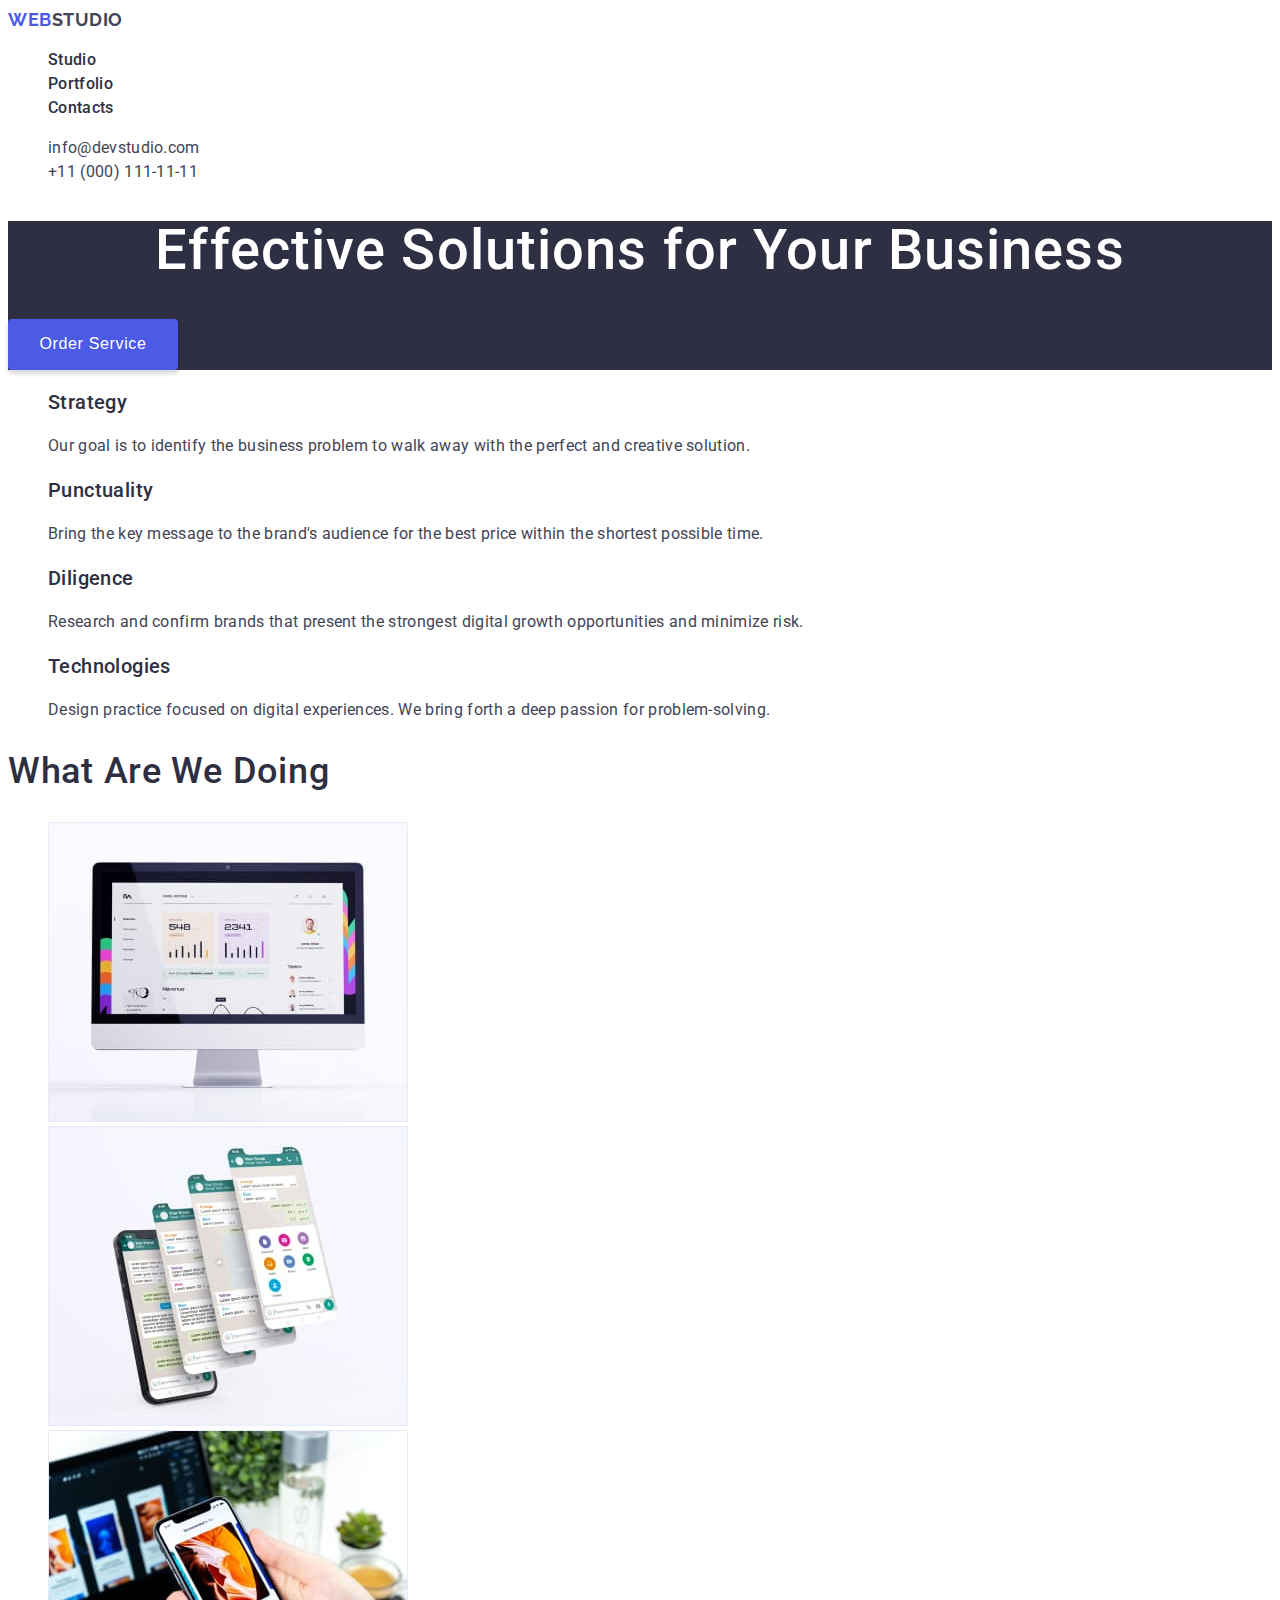
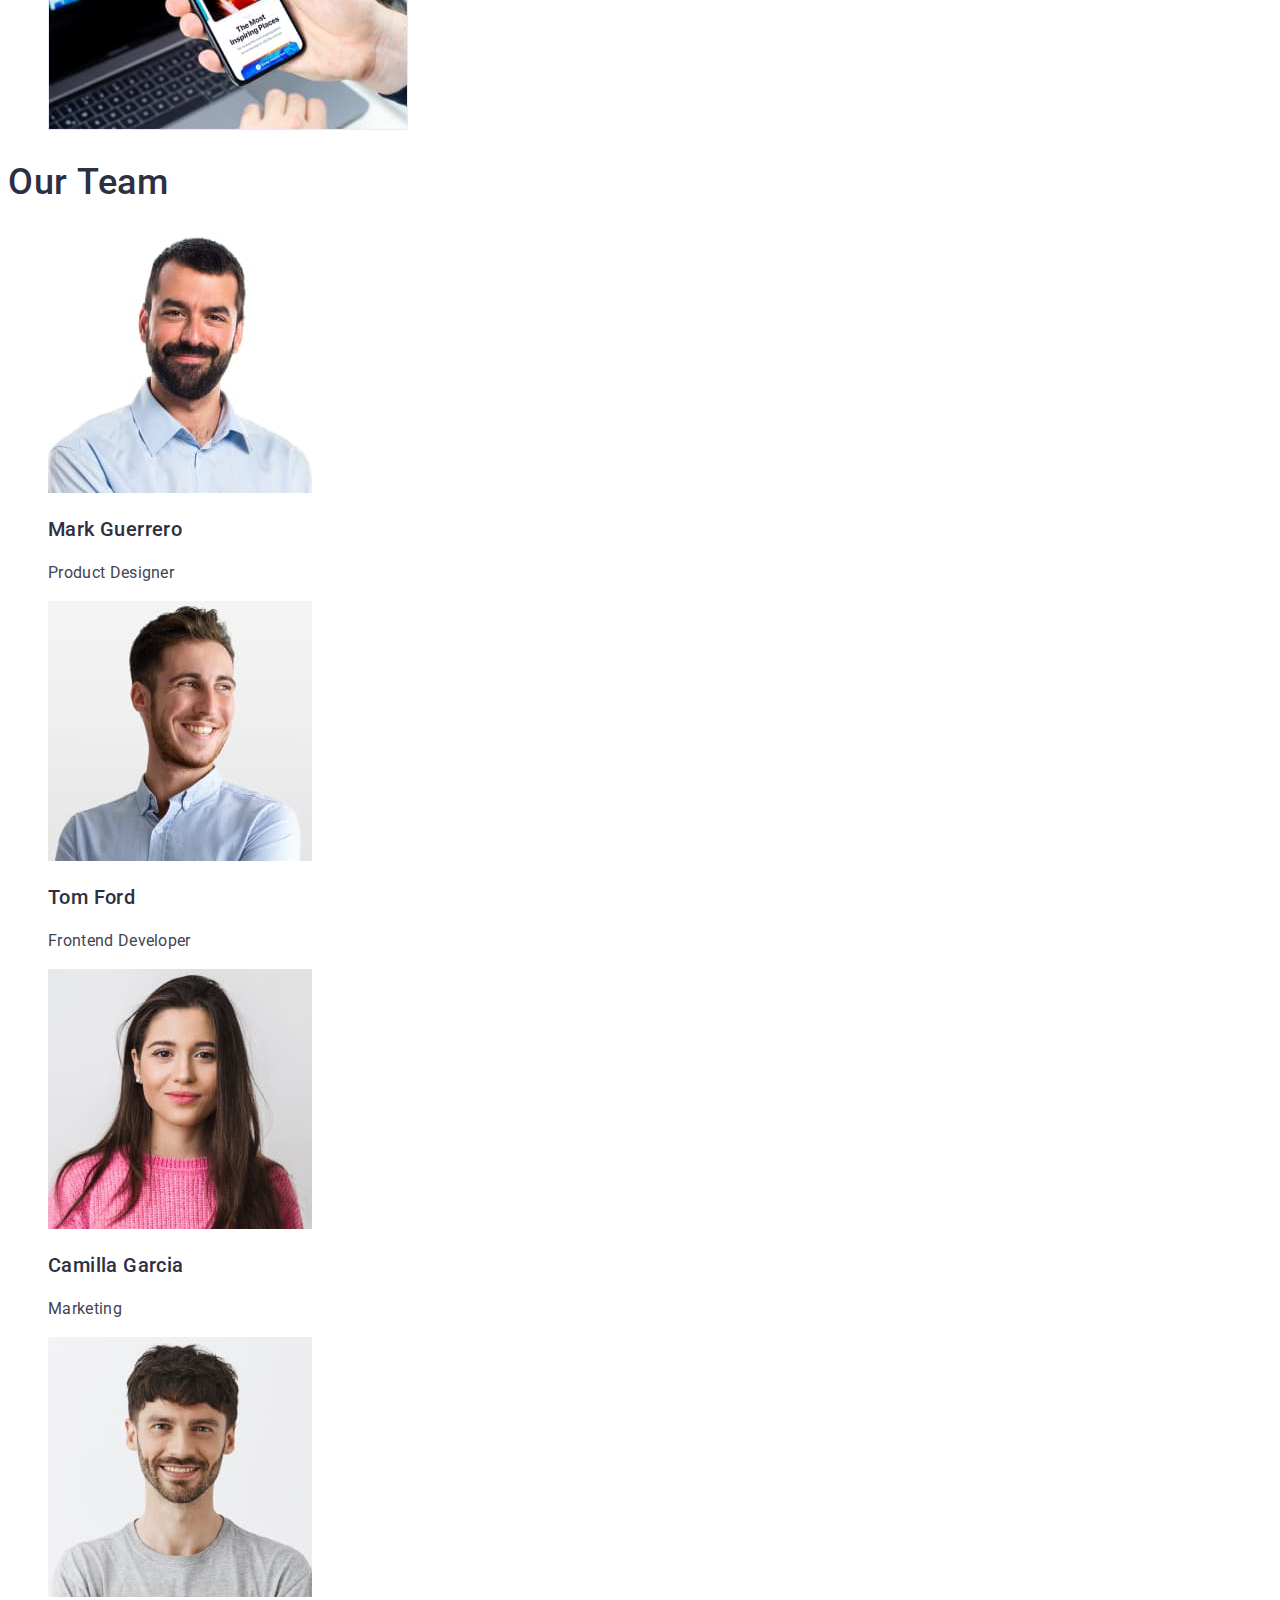
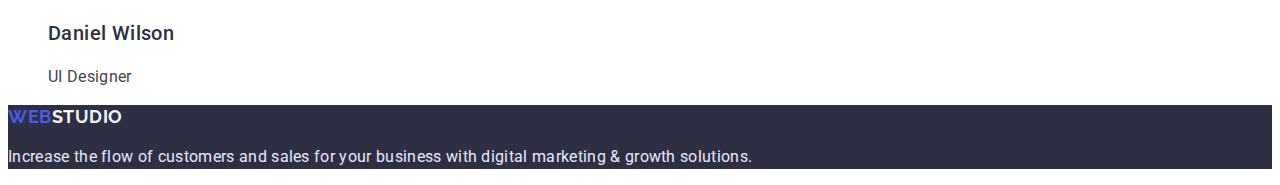
==== index.html @ fad01234 "complete" ====
<!DOCTYPE html>
<html lang="en">
  <head>
    <meta charset="UTF-8" />
    <meta http-equiv="X-UA-Compatible" content="IE=edge" />
    <meta name="viewport" content="width=device-width, initial-scale=1.0" />
    <title>Web Studio</title>
    <link rel="preconnect" href="https://fonts.googleapis.com" />
    <link rel="preconnect" href="https://fonts.gstatic.com" crossorigin />
    <link
      href="https://fonts.googleapis.com/css2?family=Raleway:wght@700&family=Roboto:wght@400;500;700;900&display=swap"
      rel="stylesheet"
    />
    <link rel="stylesheet" href="./style/style.css" />
  </head>

  <body>
    <header>
      <nav>
        <a class="logo" href="/"><span class="accent">Web</span>Studio</a>
        <ul class="nav-list list">
          <li><a href="./index.html">Studio</a></li>
          <li><a href="./portfolio.html">Portfolio</a></li>
          <li><a href="/">Contacts</a></li>
        </ul>
      </nav>

      <ul class="contacts list">
        <li><a class="email" href="mailto:info@devstudio.com">info@devstudio.com</a></li>
        <li><a class="phone" href="tel:+11(000)111-11-11">+11 (000) 111-11-11</a></li>
      </ul>
    </header>

    <main>
      <section class="hero">
        <h1 class="hero-title">Effective Solutions for Your Business</h1>
        <button class="hero-btn btn" type="button">Order Service</button>
      </section>

      <section class="privileges">
        <h2 class="section-title visually-hidden">Privileges</h2>
        <ul class="list">
          <li>
            <h3 class="section-subtitle">Strategy</h3>
            <p class="section-description">
              Our goal is to identify the business problem to walk away with the perfect and
              creative solution.
            </p>
          </li>
          <li>
            <h3 class="section-subtitle">Punctuality</h3>
            <p class="section-description">
              Bring the key message to the brand's audience for the best price within the shortest
              possible time.
            </p>
          </li>
          <li>
            <h3 class="section-subtitle">Diligence</h3>
            <p class="section-description">
              Research and confirm brands that present the strongest digital growth opportunities
              and minimize risk.
            </p>
          </li>
          <li>
            <h3 class="section-subtitle">Technologies</h3>
            <p class="section-description">
              Design practice focused on digital experiences. We bring forth a deep passion for
              problem-solving.
            </p>
          </li>
        </ul>
      </section>

      <section class="what-are-we-doing-section">
        <h2 class="section-title">What are we doing</h2>
        <ul class="list">
          <li>
            <img width="360" height="300" src="./images/computer.jpg" alt="Monitor with graphs" />
          </li>
          <li>
            <img
              width="360"
              height="300"
              src="./images/phone1.jpg"
              alt="WhatsApp app on the phone"
            />
          </li>
          <li>
            <img
              width="360"
              height="300"
              src="./images/phone2.jpg"
              alt="iPhone with great wallpapers"
            />
          </li>
        </ul>
      </section>

      <section class="our-team-section">
        <h2 class="section-title">Our Team</h2>
        <ul class="list">
          <li>
            <img width="264" height="260" src="./images/Mark.jpg" alt="Photo of Mark Guerrero" />
            <h3 class="team-name">Mark Guerrero</h3>
            <p class="team-position">Product Designer</p>
          </li>
          <li>
            <img width="264" height="260" src="./images/Tom.jpg" alt="Photo of Tom Ford" />
            <h3 class="team-name">Tom Ford</h3>
            <p class="team-position">Frontend Developer</p>
          </li>
          <li>
            <img width="264" height="260" src="./images/Camila.jpg" alt="Photo of Camilla Garcia" />
            <h3 class="team-name">Camilla Garcia</h3>
            <p class="team-position">Marketing</p>
          </li>
          <li>
            <img width="264" height="260" src="./images/Daniel.jpg" alt="Photo of Daniel Wilson" />
            <h3 class="team-name">Daniel Wilson</h3>
            <p class="team-position">UI Designer</p>
          </li>
        </ul>
      </section>
    </main>

    <footer>
      <a class="logo footer-logo" href="/"><span class="accent">Web</span>Studio</a>
      <p class="footer-description">
        Increase the flow of customers and sales for your business with digital marketing & growth
        solutions.
      </p>
    </footer>
  </body>
</html>
---- style/style.css ----
:root {
    --main-text-color: #434455;
    --headings-color: #2e2f42;
    --primary-brand-color: #4d5ae5;
    --light-background-color: #f4f4fd;
    --accent-color: #e7e9fc;
    --white-background-color: #ffffff;
  }
  
  body {
    font-family: 'Roboto', sans-serif;
    font-size: 16px;
    color: var(--main-text-color);
    background-color: var(--white-background-color);
  }
  
  .list {
    list-style: none;
  }
  
  a {
    text-decoration: none;
  }
  
  /* Header */
  
  .logo {
    font-family: 'Raleway';
    font-weight: 700;
    font-size: 18px;
    line-height: 1.33;
    letter-spacing: 0.03em;
    text-transform: uppercase;
    color: var(--main-text-color);
    text-decoration: none;
  }
  .logo .accent {
    color: var(--primary-brand-color);
  }
  
  .nav-list a {
    font-weight: 500;
    line-height: 1.5;
    letter-spacing: 0.02em;
    color: var(--headings-color);
  }
  .nav-list a:hover,
  .nav-list a:focus {
    color: var(--main-text-color);
  }
  .nav-list a:active {
    color: var(--primary-brand-color);
  }
  
  .contacts a {
    line-height: 1.5;
    letter-spacing: 0.02em;
    color: var(--main-text-color);
  }
  .contacts a:hover,
  .contacts a:focus {
    color: var(--primary-brand-color);
  }
  
  /* Hero */
  
  .hero {
    background-color: var(--headings-color);
  }
  .hero-title {
    font-weight: 500;
    font-size: 56px;
    line-height: 1.07;
    text-align: center;
    letter-spacing: 0.02em;
    color: var(--white-background-color);
  }
  
  .btn {
    font-weight: 500;
    font-size: inherit;
    line-height: 1.18;
    letter-spacing: 0.04em;
    border: none;
    cursor: pointer;
  }
  .hero-btn {
    width: 170px;
    height: 51px;
    background-color: var(--primary-brand-color);
    box-shadow: 0px 4px 4px rgba(0, 0, 0, 0.15);
    border-radius: 4px;
    color: var(--white-background-color);
  }
  .hero-btn:hover,
  .hero-btn:focus {
    box-shadow: 0px 1px 6px rgba(46, 47, 66, 0.08), 0px 1px 1px rgba(46, 47, 66, 0.16),
      0px 2px 1px rgba(46, 47, 66, 0.08);
  }
  .hero-btn:active {
    background-color: #404bbf;
  }
  
  /* Privileges */
  
  .visually-hidden {
    position: absolute;
    width: 1px;
    height: 1px;
    margin: -1px;
    border: 0;
    padding: 0;
  
    white-space: nowrap;
    clip-path: inset(100%);
    clip: rect(0 0 0 0);
    overflow: hidden;
  }
  
  .section-subtitle,
  .team-name,
  .project-title {
    font-weight: 500;
    font-size: 20px;
    line-height: 1.2;
    letter-spacing: 0.02em;
    color: var(--headings-color);
  }
  
  .section-description,
  .team-position,
  .project-description {
    line-height: 1.5;
    letter-spacing: 0.02em;
  }
  
  /* What Are We Doing */
  
  .section-title {
    font-weight: 500;
    font-size: 36px;
    line-height: 1.11;
    letter-spacing: 0.02em;
    text-transform: capitalize;
    color: var(--headings-color);
  }
  
  /* Our Team */
  
  .our-team-section {
    background-color: var(--light-backgrounds-color);
  }
  
  /* Footer */
  
  footer {
    background-color: var(--headings-color);
  }
  
  .footer-logo {
    color: var(--light-background-color);
  }
  
  .footer-description {
    line-height: 1.5;
    letter-spacing: 0.02em;
    color: var(--accent-color);
  }
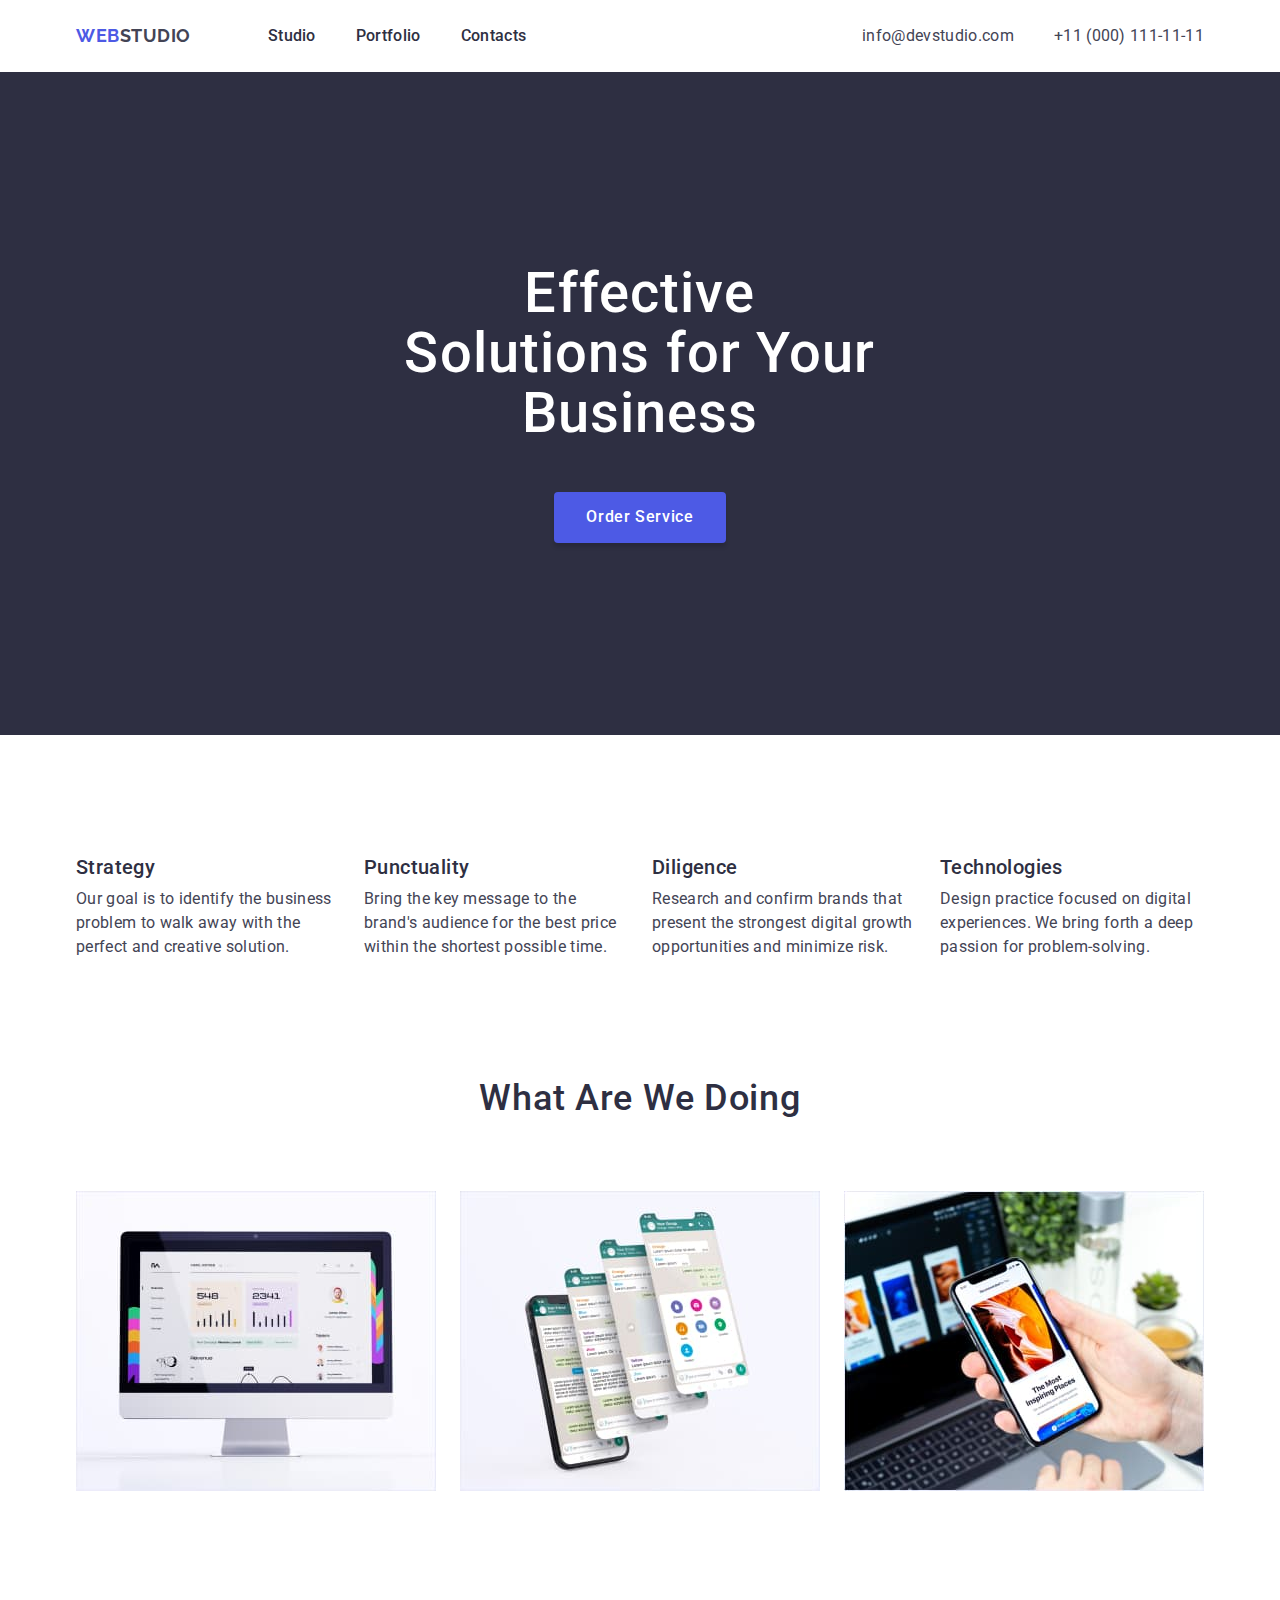
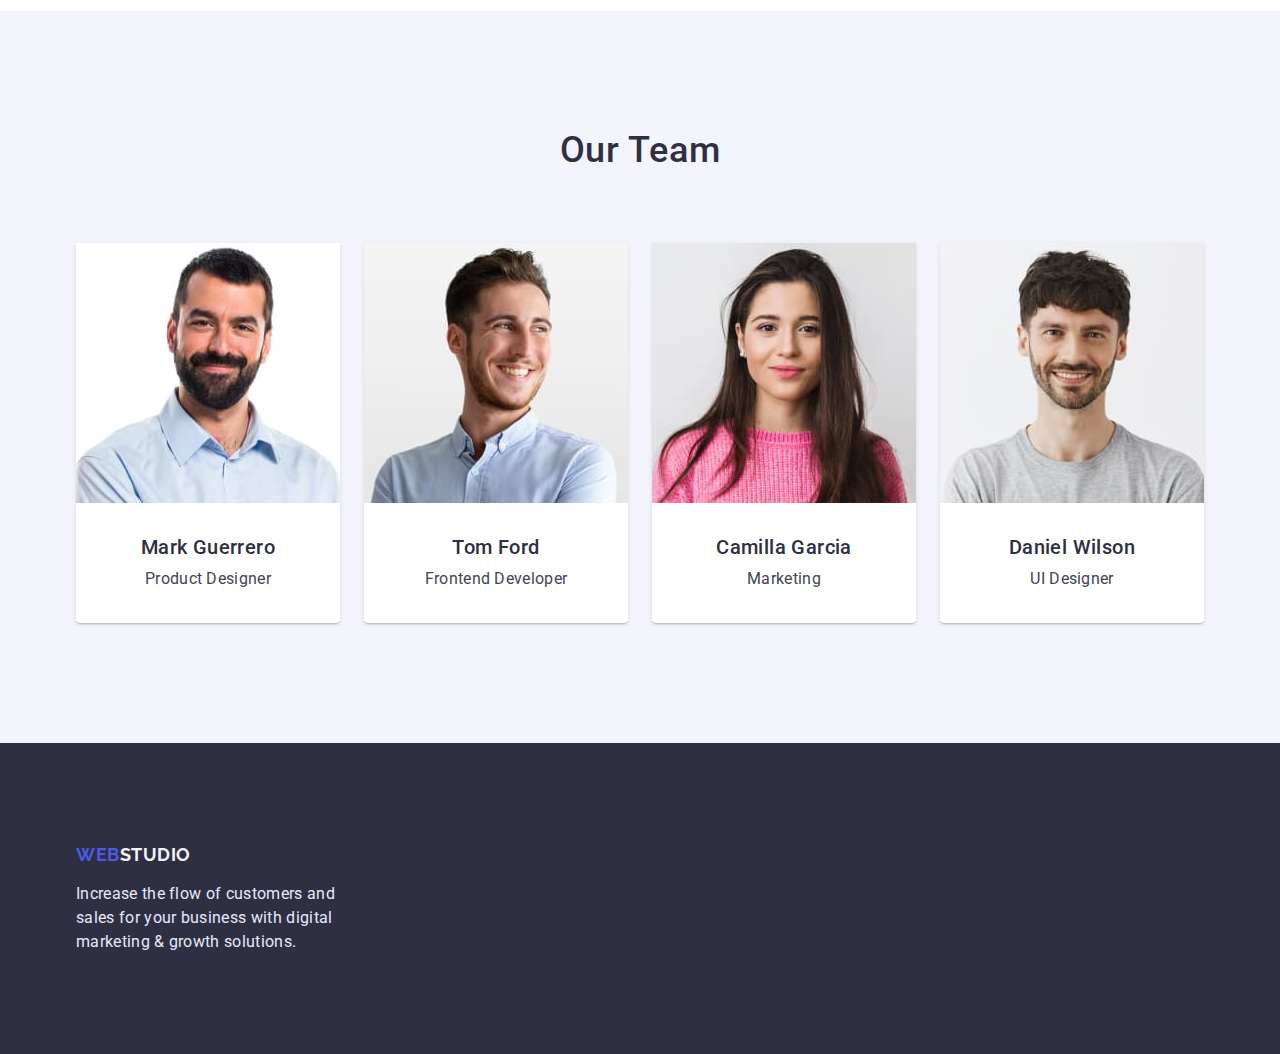
==== commit f206ca6d: "complete" ====
--- a/index.html
+++ b/index.html
@@ -4,131 +4,170 @@
     <meta charset="UTF-8" />
     <meta http-equiv="X-UA-Compatible" content="IE=edge" />
     <meta name="viewport" content="width=device-width, initial-scale=1.0" />
-    <title>Web Studio</title>
+    <title>WebStudio</title>
     <link rel="preconnect" href="https://fonts.googleapis.com" />
     <link rel="preconnect" href="https://fonts.gstatic.com" crossorigin />
     <link
       href="https://fonts.googleapis.com/css2?family=Raleway:wght@700&family=Roboto:wght@400;500;700;900&display=swap"
       rel="stylesheet"
     />
+    <link
+      rel="stylesheet"
+      href="https://cdnjs.cloudflare.com/ajax/libs/modern-normalize/1.1.0/modern-normalize.css"
+    />
     <link rel="stylesheet" href="./style/style.css" />
   </head>
 
   <body>
+    <!-- Header -->
     <header>
-      <nav>
-        <a class="logo" href="/"><span class="accent">Web</span>Studio</a>
-        <ul class="nav-list list">
-          <li><a href="./index.html">Studio</a></li>
-          <li><a href="./portfolio.html">Portfolio</a></li>
-          <li><a href="/">Contacts</a></li>
+      <div class="container">
+        <nav class="main-nav">
+          <a class="logo" href="/"><span class="accent">Web</span>Studio</a>
+          <ul class="nav-list list">
+            <li class="item"><a href="./index.html">Studio</a></li>
+            <li class="item"><a href="./portfolio.html">Portfolio</a></li>
+            <li class="item"><a href="/">Contacts</a></li>
+          </ul>
+        </nav>
+
+        <ul class="contacts list">
+          <li class="item">
+            <a class="email" href="mailto:info@devstudio.com">info@devstudio.com</a>
+          </li>
+          <li class="item">
+            <a class="phone" href="tel:+11(000)111-11-11">+11 (000) 111-11-11</a>
+          </li>
         </ul>
-      </nav>
-
-      <ul class="contacts list">
-        <li><a class="email" href="mailto:info@devstudio.com">info@devstudio.com</a></li>
-        <li><a class="phone" href="tel:+11(000)111-11-11">+11 (000) 111-11-11</a></li>
-      </ul>
+      </div>
     </header>
 
     <main>
-      <section class="hero">
-        <h1 class="hero-title">Effective Solutions for Your Business</h1>
-        <button class="hero-btn btn" type="button">Order Service</button>
+      <!-- Hero -->
+      <section class="hero section">
+        <div class="container">
+          <h1 class="hero-title">Effective Solutions for Your Business</h1>
+          <button class="hero-btn btn" type="button">Order Service</button>
+        </div>
       </section>
 
-      <section class="privileges">
-        <h2 class="section-title visually-hidden">Privileges</h2>
-        <ul class="list">
-          <li>
-            <h3 class="section-subtitle">Strategy</h3>
-            <p class="section-description">
-              Our goal is to identify the business problem to walk away with the perfect and
-              creative solution.
-            </p>
-          </li>
-          <li>
-            <h3 class="section-subtitle">Punctuality</h3>
-            <p class="section-description">
-              Bring the key message to the brand's audience for the best price within the shortest
-              possible time.
-            </p>
-          </li>
-          <li>
-            <h3 class="section-subtitle">Diligence</h3>
-            <p class="section-description">
-              Research and confirm brands that present the strongest digital growth opportunities
-              and minimize risk.
-            </p>
-          </li>
-          <li>
-            <h3 class="section-subtitle">Technologies</h3>
-            <p class="section-description">
-              Design practice focused on digital experiences. We bring forth a deep passion for
-              problem-solving.
-            </p>
-          </li>
-        </ul>
+      <!-- Privileges -->
+      <section class="privileges section">
+        <div class="container">
+          <h2 class="section-title visually-hidden">Privileges</h2>
+          <ul class="list">
+            <li class="item">
+              <h3 class="section-subtitle">Strategy</h3>
+              <p class="section-description">
+                Our goal is to identify the business problem to walk away with the perfect and
+                creative solution.
+              </p>
+            </li>
+            <li class="item">
+              <h3 class="section-subtitle">Punctuality</h3>
+              <p class="section-description">
+                Bring the key message to the brand's audience for the best price within the shortest
+                possible time.
+              </p>
+            </li>
+            <li class="item">
+              <h3 class="section-subtitle">Diligence</h3>
+              <p class="section-description">
+                Research and confirm brands that present the strongest digital growth opportunities
+                and minimize risk.
+              </p>
+            </li>
+            <li class="item">
+              <h3 class="section-subtitle">Technologies</h3>
+              <p class="section-description">
+                Design practice focused on digital experiences. We bring forth a deep passion for
+                problem-solving.
+              </p>
+            </li>
+          </ul>
+        </div>
       </section>
 
-      <section class="what-are-we-doing-section">
-        <h2 class="section-title">What are we doing</h2>
-        <ul class="list">
-          <li>
-            <img width="360" height="300" src="./images/computer.jpg" alt="Monitor with graphs" />
-          </li>
-          <li>
-            <img
-              width="360"
-              height="300"
-              src="./images/phone1.jpg"
-              alt="WhatsApp app on the phone"
-            />
-          </li>
-          <li>
-            <img
-              width="360"
-              height="300"
-              src="./images/phone2.jpg"
-              alt="iPhone with great wallpapers"
-            />
-          </li>
-        </ul>
+      <!-- What are we doing -->
+      <section class="what-are-we-doing section">
+        <div class="container">
+          <h2 class="section-title">What are we doing</h2>
+          <ul class="list">
+            <li class="item">
+              <img width="360" height="300" src="./images/computer.jpg" alt="Monitor with graphs" />
+            </li>
+            <li class="item">
+              <img
+                width="360"
+                height="300"
+                src="./images/phone1.jpg"
+                alt="WhatsApp app on the phone"
+              />
+            </li>
+            <li class="item">
+              <img
+                width="360"
+                height="300"
+                src="./images/phone2.jpg"
+                alt="iPhone with great wallpapers"
+              />
+            </li>
+          </ul>
+        </div>
       </section>
 
-      <section class="our-team-section">
-        <h2 class="section-title">Our Team</h2>
-        <ul class="list">
-          <li>
-            <img width="264" height="260" src="./images/Mark.jpg" alt="Photo of Mark Guerrero" />
-            <h3 class="team-name">Mark Guerrero</h3>
-            <p class="team-position">Product Designer</p>
-          </li>
-          <li>
-            <img width="264" height="260" src="./images/Tom.jpg" alt="Photo of Tom Ford" />
-            <h3 class="team-name">Tom Ford</h3>
-            <p class="team-position">Frontend Developer</p>
-          </li>
-          <li>
-            <img width="264" height="260" src="./images/Camila.jpg" alt="Photo of Camilla Garcia" />
-            <h3 class="team-name">Camilla Garcia</h3>
-            <p class="team-position">Marketing</p>
-          </li>
-          <li>
-            <img width="264" height="260" src="./images/Daniel.jpg" alt="Photo of Daniel Wilson" />
-            <h3 class="team-name">Daniel Wilson</h3>
-            <p class="team-position">UI Designer</p>
-          </li>
-        </ul>
+      <!-- Our team -->
+
+      <section class="our-team section">
+        <div class="container">
+          <h2 class="section-title">Our Team</h2>
+          <ul class="list">
+            <li class="team-card">
+              <img width="264" height="260" src="./images/Mark.jpg" alt="Photo of Mark Guerrero" />
+              <div class="card-content">
+                <h3 class="team-name">Mark Guerrero</h3>
+                <p class="team-position">Product Designer</p>
+              </div>
+            </li>
+            <li class="team-card">
+              <img width="264" height="260" src="./images/Tom.jpg" alt="Photo of Tom Ford" />
+              <div class="card-content">
+                <h3 class="team-name">Tom Ford</h3>
+                <p class="team-position">Frontend Developer</p>
+              </div>
+            </li>
+            <li class="team-card">
+              <img
+                width="264"
+                height="260"
+                src="./images/Camila.jpg"
+                alt="Photo of Camilla Garcia"
+              />
+              <div class="card-content">
+                <h3 class="team-name">Camilla Garcia</h3>
+                <p class="team-position">Marketing</p>
+              </div>
+            </li>
+            <li class="team-card">
+              <img width="264" height="260" src="./images/Daniel.jpg" alt="Photo of Daniel Wilson" />
+              <div class="card-content">
+                <h3 class="team-name">Daniel Wilson</h3>
+                <p class="team-position">UI Designer</p>
+              </div>
+            </li>
+          </ul>
+        </div>
       </section>
     </main>
 
-    <footer>
-      <a class="logo footer-logo" href="/"><span class="accent">Web</span>Studio</a>
-      <p class="footer-description">
-        Increase the flow of customers and sales for your business with digital marketing & growth
-        solutions.
-      </p>
+    <footer class="footer">
+      <div class="container">
+        <a class="logo footer-logo" href="/"><span class="accent">Web</span>Studio</a>
+        <p class="footer-description">
+          Increase the flow of customers and sales for your business with digital marketing & growth
+          solutions.
+        </p>
+      </div>
     </footer>
   </body>
 </html>--- a/style/style.css
+++ b/style/style.css
@@ -1,169 +1,395 @@
 :root {
-    --main-text-color: #434455;
-    --headings-color: #2e2f42;
-    --primary-brand-color: #4d5ae5;
-    --light-background-color: #f4f4fd;
-    --accent-color: #e7e9fc;
-    --white-background-color: #ffffff;
-  }
-  
-  body {
-    font-family: 'Roboto', sans-serif;
-    font-size: 16px;
-    color: var(--main-text-color);
-    background-color: var(--white-background-color);
-  }
-  
-  .list {
-    list-style: none;
-  }
-  
-  a {
-    text-decoration: none;
-  }
-  
-  /* Header */
-  
-  .logo {
-    font-family: 'Raleway';
-    font-weight: 700;
-    font-size: 18px;
-    line-height: 1.33;
-    letter-spacing: 0.03em;
-    text-transform: uppercase;
-    color: var(--main-text-color);
-    text-decoration: none;
-  }
-  .logo .accent {
-    color: var(--primary-brand-color);
-  }
-  
-  .nav-list a {
-    font-weight: 500;
-    line-height: 1.5;
-    letter-spacing: 0.02em;
-    color: var(--headings-color);
-  }
-  .nav-list a:hover,
-  .nav-list a:focus {
-    color: var(--main-text-color);
-  }
-  .nav-list a:active {
-    color: var(--primary-brand-color);
-  }
-  
-  .contacts a {
-    line-height: 1.5;
-    letter-spacing: 0.02em;
-    color: var(--main-text-color);
-  }
-  .contacts a:hover,
-  .contacts a:focus {
-    color: var(--primary-brand-color);
-  }
-  
-  /* Hero */
-  
-  .hero {
-    background-color: var(--headings-color);
-  }
-  .hero-title {
-    font-weight: 500;
-    font-size: 56px;
-    line-height: 1.07;
-    text-align: center;
-    letter-spacing: 0.02em;
-    color: var(--white-background-color);
-  }
-  
-  .btn {
-    font-weight: 500;
-    font-size: inherit;
-    line-height: 1.18;
-    letter-spacing: 0.04em;
-    border: none;
-    cursor: pointer;
-  }
-  .hero-btn {
-    width: 170px;
-    height: 51px;
-    background-color: var(--primary-brand-color);
-    box-shadow: 0px 4px 4px rgba(0, 0, 0, 0.15);
-    border-radius: 4px;
-    color: var(--white-background-color);
-  }
-  .hero-btn:hover,
-  .hero-btn:focus {
-    box-shadow: 0px 1px 6px rgba(46, 47, 66, 0.08), 0px 1px 1px rgba(46, 47, 66, 0.16),
-      0px 2px 1px rgba(46, 47, 66, 0.08);
-  }
-  .hero-btn:active {
-    background-color: #404bbf;
-  }
-  
-  /* Privileges */
-  
-  .visually-hidden {
-    position: absolute;
-    width: 1px;
-    height: 1px;
-    margin: -1px;
-    border: 0;
-    padding: 0;
-  
-    white-space: nowrap;
-    clip-path: inset(100%);
-    clip: rect(0 0 0 0);
-    overflow: hidden;
-  }
-  
-  .section-subtitle,
-  .team-name,
-  .project-title {
-    font-weight: 500;
-    font-size: 20px;
-    line-height: 1.2;
-    letter-spacing: 0.02em;
-    color: var(--headings-color);
-  }
-  
-  .section-description,
-  .team-position,
-  .project-description {
-    line-height: 1.5;
-    letter-spacing: 0.02em;
-  }
-  
-  /* What Are We Doing */
-  
-  .section-title {
-    font-weight: 500;
-    font-size: 36px;
-    line-height: 1.11;
-    letter-spacing: 0.02em;
-    text-transform: capitalize;
-    color: var(--headings-color);
-  }
-  
-  /* Our Team */
-  
-  .our-team-section {
-    background-color: var(--light-backgrounds-color);
-  }
-  
-  /* Footer */
-  
-  footer {
-    background-color: var(--headings-color);
-  }
-  
-  .footer-logo {
-    color: var(--light-background-color);
-  }
-  
-  .footer-description {
-    line-height: 1.5;
-    letter-spacing: 0.02em;
-    color: var(--accent-color);
-  }
-  +  --main-text-color: #434455;
+  --headings-color: #2e2f42;
+  --primary-brand-color: #4d5ae5;
+  --light-background-color: #f4f4fd;
+  --accent-color: #e7e9fc;
+  --white-background-color: #ffffff;
+  --active-btn-color: #404bbf;
+}
+
+body {
+  font-family: 'Roboto', sans-serif;
+  font-size: 16px;
+  color: var(--main-text-color);
+  background-color: var(--white-background-color);
+}
+
+.container {
+  width: 1158px;
+  margin: 0 auto;
+  padding: 0 15px;
+  /* outline: 2px solid tomato; */
+}
+
+.list {
+  list-style: none;
+  padding: 0;
+  margin: 0;
+}
+
+a {
+  text-decoration: none;
+}
+
+h1,
+h2,
+h3,
+p {
+  margin: 0;
+  padding: 0;
+}
+
+/* Header */
+
+header {
+  box-shadow: 0px 2px 1px rgba(46, 47, 66, 0.08), 0px 1px 1px rgba(46, 47, 66, 0.16),
+    0px 1px 6px rgba(46, 47, 66, 0.08);
+}
+
+.logo {
+  font-family: 'Raleway';
+  font-weight: 700;
+  font-size: 18px;
+  line-height: 1.33;
+  letter-spacing: 0.03em;
+  text-transform: uppercase;
+  color: var(--main-text-color);
+  text-decoration: none;
+
+  padding-top: 24px;
+  padding-bottom: 24px;
+}
+
+.logo .accent {
+  color: var(--primary-brand-color);
+}
+
+.main-nav,
+header .container {
+  display: flex;
+  align-items: center;
+}
+
+.nav-list {
+  display: flex;
+  margin-left: 77px;
+}
+
+.nav-list .item:not(:last-child) {
+  margin-right: 40px;
+}
+
+.nav-list a {
+  padding: 24px 0;
+  display: block;
+
+  font-weight: 500;
+  line-height: 1.5;
+  letter-spacing: 0.02em;
+  color: var(--headings-color);
+}
+
+.nav-list a:hover,
+.nav-list a:focus {
+  color: var(--main-text-color);
+}
+
+.nav-list a:active {
+  color: var(--primary-brand-color);
+}
+
+.contacts.list {
+  display: flex;
+  margin-left: auto;
+}
+
+.contacts .item:last-child {
+  margin-left: 40px;
+}
+
+.contacts a {
+  padding: 24px 0;
+  line-height: 1.5;
+  letter-spacing: 0.02em;
+  color: var(--main-text-color);
+}
+
+.contacts a:hover,
+.contacts a:focus {
+  color: var(--primary-brand-color);
+}
+
+/* Hero */
+
+.hero.section {
+  background-color: var(--headings-color);
+  text-align: center;
+  padding-top: 192px;
+  padding-bottom: 192px;
+}
+
+.hero-title {
+  margin: 0 auto 48px;
+  width: 492px;
+
+  font-weight: 500;
+  font-size: 56px;
+  line-height: 1.07;
+  letter-spacing: 0.02em;
+  color: var(--white-background-color);
+}
+
+.btn {
+  font-weight: 500;
+  font-size: inherit;
+  line-height: 1.18;
+  letter-spacing: 0.04em;
+
+  border: none;
+  cursor: pointer;
+
+  /* text-align: center; */
+  display: inline-block;
+}
+
+.hero-btn {
+  padding: 16px 32px;
+  min-width: 170px;
+
+  background-color: var(--primary-brand-color);
+  box-shadow: 0px 4px 4px rgba(0, 0, 0, 0.15);
+  border-radius: 4px;
+  color: var(--white-background-color);
+}
+
+.hero-btn:hover,
+.hero-btn:focus {
+  box-shadow: 0px 1px 6px rgba(46, 47, 66, 0.08), 0px 1px 1px rgba(46, 47, 66, 0.16),
+    0px 2px 1px rgba(46, 47, 66, 0.08);
+}
+
+.hero-btn:active {
+  background-color: var(--active-btn-color);
+}
+
+/* Privileges */
+
+.section {
+  padding-top: 120px;
+  padding-bottom: 120px;
+}
+
+.visually-hidden {
+  position: absolute;
+  width: 1px;
+  height: 1px;
+  margin: -1px;
+  border: 0;
+  padding: 0;
+
+  white-space: nowrap;
+  clip-path: inset(100%);
+  clip: rect(0 0 0 0);
+  overflow: hidden;
+}
+
+.section-subtitle,
+.team-name,
+.project-title {
+  font-weight: 500;
+  font-size: 20px;
+  line-height: 1.2;
+  letter-spacing: 0.02em;
+  color: var(--headings-color);
+}
+
+.section-description,
+.team-position,
+.project-description {
+  line-height: 1.5;
+  letter-spacing: 0.02em;
+}
+
+.privileges .list {
+  display: flex;
+}
+
+.privileges .item:not(:last-child) {
+  margin-right: 24px;
+}
+
+.privileges .section-subtitle {
+  margin-bottom: 8px;
+}
+
+.privileges p {
+  margin: 0;
+  width: 264px;
+}
+
+/* What Are We Doing */
+
+.section-title {
+  font-weight: 500;
+  font-size: 36px;
+  line-height: 1.11;
+  letter-spacing: 0.02em;
+  text-transform: capitalize;
+  color: var(--headings-color);
+  text-align: center;
+  margin-bottom: 72px;
+}
+
+.what-are-we-doing.section {
+  padding-top: 0;
+}
+
+.what-are-we-doing .list {
+  display: flex;
+}
+
+.what-are-we-doing img,
+.our-team img,
+.portfolio-list img {
+  display: block;
+}
+
+.what-are-we-doing .item:not(:last-child) {
+  margin-right: 24px;
+}
+
+/* Our Team */
+
+.our-team.section {
+  background-color: var(--light-background-color);
+}
+
+.our-team .list {
+  display: flex;
+  text-align: center;
+}
+
+.team-card {
+  background-color: var(--white-background-color);
+  box-shadow: 0px 1px 6px rgba(46, 47, 66, 0.08), 0px 1px 1px rgba(46, 47, 66, 0.16),
+    0px 2px 1px rgba(46, 47, 66, 0.08);
+  border-radius: 0px 0px 4px 4px;
+}
+
+.our-team .team-card:not(:last-child) {
+  margin-right: 24px;
+}
+
+.card-content {
+  padding-top: 32px;
+  padding-bottom: 32px;
+}
+
+.card-content .team-name,
+.card-content .project-title {
+  margin-bottom: 8px;
+}
+
+/* Footer */
+
+.footer {
+  background-color: var(--headings-color);
+  padding-top: 100px;
+  padding-bottom: 100px;
+}
+
+.footer-logo {
+  color: var(--light-background-color);
+  display: inline-block;
+  margin-bottom: 16px;
+  padding: 0;
+}
+
+.footer-description {
+  line-height: 1.5;
+  letter-spacing: 0.02em;
+  color: var(--accent-color);
+  width: 264px;
+}
+
+/* Portfolio */
+
+.portfolio {
+  padding-top: 96px;
+}
+
+.portfolio-btn {
+  padding: 12px 24px;
+
+  background-color: var(--light-background-color);
+  border: 1px solid var(--accent-color);
+  border-radius: 4px;
+  line-height: 1.5;
+  color: var(--primary-brand-color);
+  /* font-weight: 600; */
+}
+
+.btn-list {
+  display: flex;
+  justify-content: center;
+  margin-bottom: 72px;
+}
+
+.btn-list .item:not(:last-child) {
+  margin-right: 24px;
+}
+
+.portfolio-btn:hover,
+.portfolio-btn:focus {
+  background-color: var(--primary-brand-color);
+  box-shadow: 0px 1px 6px rgba(46, 47, 66, 0.08), 0px 1px 1px rgba(46, 47, 66, 0.16),
+    0px 2px 1px rgba(46, 47, 66, 0.08);
+
+  color: var(--white-background-color);
+  border: 1px solid transparent;
+}
+
+.portfolio-btn:active {
+  background-color: var(--active-btn-color);
+  box-shadow: 0px 4px 4px rgba(0, 0, 0, 0.15);
+}
+
+.portfolio-btn:current {
+  background: var(--primary-brand-color);
+  box-shadow: 0px 3px 1px rgba(0, 0, 0, 0.1), 0px 2px 1px rgba(0, 0, 0, 0.08),
+    0px 2px 2px rgba(0, 0, 0, 0.12);
+}
+
+.portfolio-list {
+  display: flex;
+  flex-wrap: wrap;
+}
+
+.portfolio-list-item:not(:nth-child(3n)) {
+  margin-right: 24px;
+}
+
+.portfolio-list-item:not(:nth-last-child(-n + 3)) {
+  margin-bottom: 48px;
+}
+
+.portfolio-list-item {
+  /* width: 360px; */
+  box-shadow: 0px 1px 6px rgba(46, 47, 66, 0.08);
+}
+
+.portfolio-list-item:hover,
+.portfolio-list-item:focus {
+  box-shadow: 0px 1px 6px rgba(46, 47, 66, 0.08), 0px 1px 1px rgba(46, 47, 66, 0.16),
+    0px 2px 1px rgba(46, 47, 66, 0.08);
+}
+
+.portfolio-list .card-content {
+  padding-left: 16px;
+  border: 0.5px solid var(--light-background-color);
+}
+
+.portfolio-list a {
+  color: var(--main-text-color);
+}